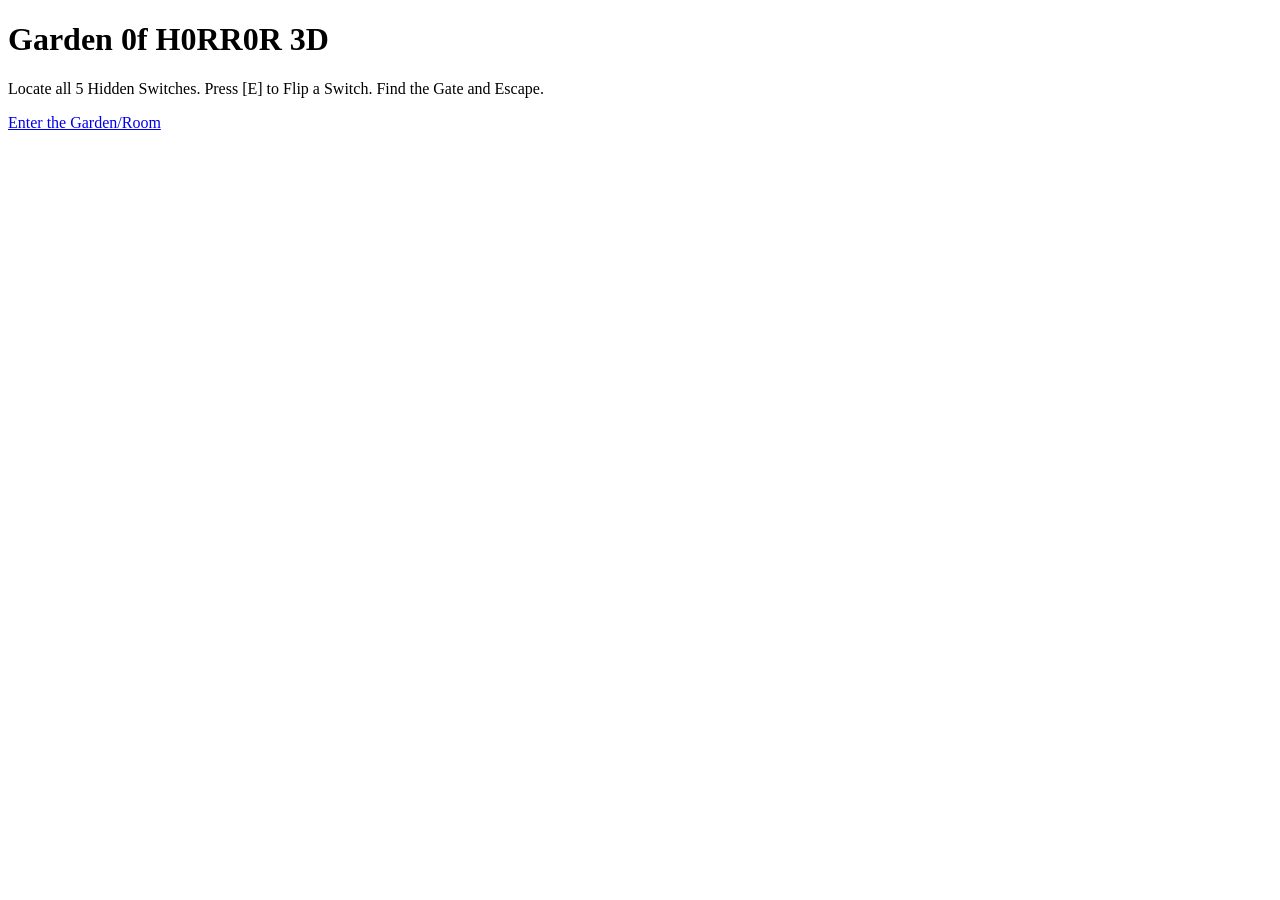
==== index.html @ c86845cd "Create index.html" ====
<!DOCTYPE html>
<html lang="en">
<head>
    <meta charset="UTF-8">
    <meta name="viewport" content="width=device-width, initial-scale=1.0">
    <title>Garden 0f H0RR0R 3D - Main Menu</title>
    <link rel="stylesheet" href="style.css">
</head>
<body>

    <div id="menu">
        <h1>Garden 0f H0RR0R 3D</h1>
        <p>Locate all 5 Hidden Switches. Press [E] to Flip a Switch. Find the Gate and Escape.</p>
        <a href="game.html" class="start-btn">Enter the Garden/Room</a>
    </div>

</body>
</html>
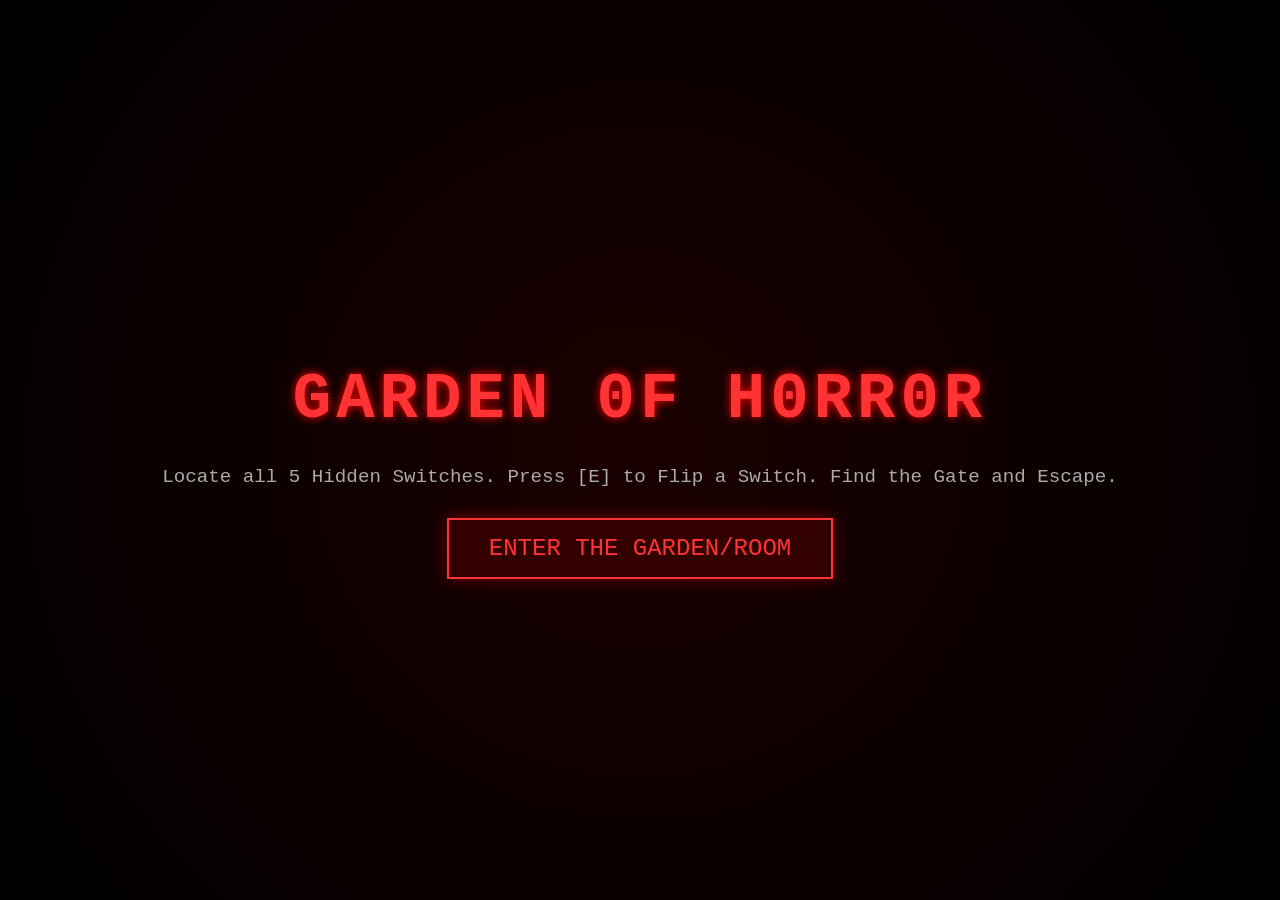
==== commit 59bc0cd1: "Update index.html" ====
--- a/index.html
+++ b/index.html
@@ -9,7 +9,7 @@
 <body>
 
     <div id="menu">
-        <h1>Garden 0f H0RR0R 3D</h1>
+        <h1>Garden 0f H0RR0R </h1>
         <p>Locate all 5 Hidden Switches. Press [E] to Flip a Switch. Find the Gate and Escape.</p>
         <a href="game.html" class="start-btn">Enter the Garden/Room</a>
     </div>
--- a/style.css
+++ b/style.css
@@ -0,0 +1,64 @@
+body, html {
+    margin: 0;
+    padding: 0;
+    overflow: hidden;
+    width: 100%;
+    height: 100%;
+    font-family: 'Courier New', Courier, monospace;
+    background-color: #050505;
+    color: #ff3333;
+    display: flex;
+    flex-direction: column;
+    justify-content: center;
+    align-items: center;
+    text-align: center;
+}
+
+#menu {
+    background: radial-gradient(circle, #1a0000 0%, #000000 100%);
+    width: 100%;
+    height: 100%;
+    display: flex;
+    flex-direction: column;
+    justify-content: center;
+    align-items: center;
+}
+
+h1 {
+    font-size: 4rem;
+    text-transform: uppercase;
+    letter-spacing: 5px;
+    margin-bottom: 10px;
+    text-shadow: 0 0 10px #ff0000;
+    animation: flicker 2s infinite alternate;
+}
+
+p {
+    color: #aaaaaa;
+    font-size: 1.2rem;
+    margin-bottom: 30px;
+}
+
+.start-btn {
+    padding: 15px 40px;
+    font-size: 1.5rem;
+    background: #330000;
+    color: #ff3333;
+    border: 2px solid #ff3333;
+    cursor: pointer;
+    text-transform: uppercase;
+    text-decoration: none;
+    box-shadow: 0 0 15px rgba(255, 0, 0, 0.4);
+    transition: 0.3s;
+}
+
+.start-btn:hover {
+    background: #ff3333;
+    color: #000;
+    box-shadow: 0 0 25px #ff3333;
+}
+
+@keyframes flicker {
+    0%, 18%, 22%, 25%, 53%, 57%, 100% { opacity: 1; }
+    20%, 24%, 55% { opacity: 0.3; }
+}
